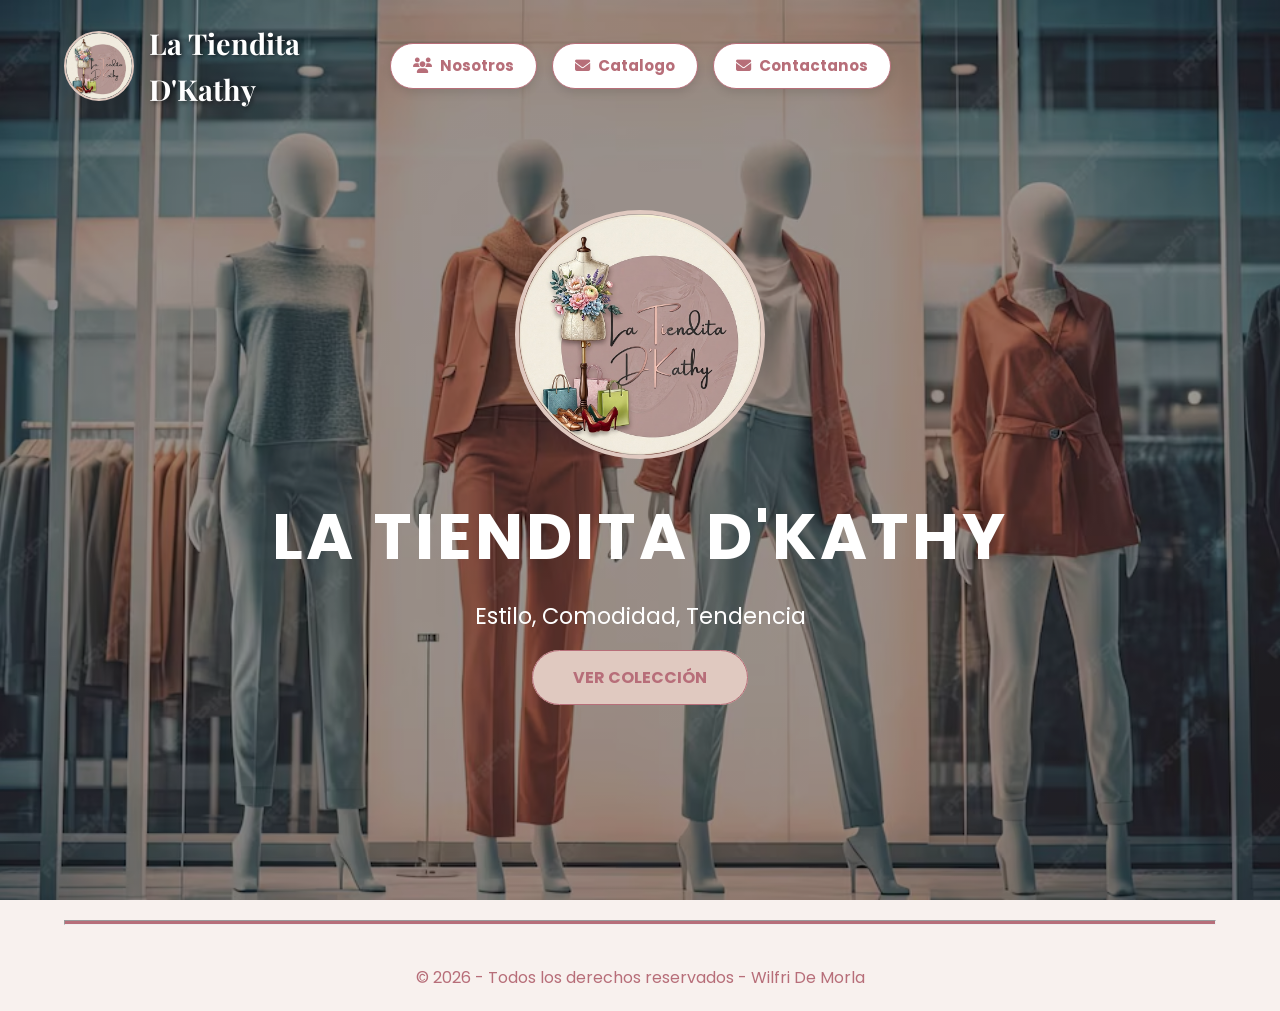
==== index.html @ 21163f25 "final" ====
<!DOCTYPE html>
<html lang="es">
<head>
    <meta charset="UTF-8">
    <meta name="viewport" content="width=device-width, initial-scale=1.0">
    <title>La Tiendita D'Kathy | Inicio</title>
    <link rel="icon" href="IMG/logok.jpg" type="image/jpeg">
    <link rel="stylesheet" href="css/style.css">
    <link rel="stylesheet" href="https://cdnjs.cloudflare.com/ajax/libs/font-awesome/6.5.1/css/all.min.css">
    <link href="https://fonts.googleapis.com/css2?family=Playfair+Display:wght@700&family=Poppins:wght@400;600;800&display=swap" rel="stylesheet">
</head>
<body>

    <header class="main-header">
        <div class="logo-container">
            <a href="index.html" class="logo-img">
                <img src="IMG/logok.jpg" alt="Logo La Tiendita D'Kathy" class="logo">
                <span class="store-name">La Tiendita D'Kathy</span>
            </a>
        </div>
      
        <nav class="type-site">
            <ul>
                <li>
                    <a href="nosotros.html">
                        <i class="fas fa-users"></i>
                        <span>Nosotros</span>
                    </a>
                </li>
                
                 <li>
                    <a href="catalogo.html">
                        <i class="fas fa-envelope"></i>
                        <span>Catalogo</span>
                    </a>
                </li>
                <li>
                    <a href="contactanos.html">
                        <i class="fas fa-envelope"></i>
                        <span>Contactanos</span>
                    </a>
                </li>
            </ul>  
        </nav>
        </div>
    </header>

    <main>
        <section class="hero-section">
            <div class="hero-content">
                <img src="IMG/logok.jpg" alt="Logo Grande" class="hero-logo">
                <h1 class="hero-title">LA TIENDITA D'KATHY</h1>
                <p class="hero-subtitle">Estilo, Comodidad, Tendencia</p>
                <a href="catalogo.html" class="btn-comprar">Ver Colección</a>
            </div>
        </section>
    </main>

    <footer>
      <hr class="footer-divider">

        <div class="footer-down">
            <div class="footer-bottom">
                <p>&copy; 2026 - Todos los derechos reservados - Wilfri De Morla</p>
            </div>
    </footer>

</body>
</html>
---- css/style.css ----
@import url('https://fonts.googleapis.com/css2?family=Playfair+Display:wght@700&family=Poppins:wght@400;600;700;800&display=swap');

* { 
    margin: 0; 
    padding: 0; 
    box-sizing: border-box; 
}

body {
    font-family: 'Poppins', sans-serif;
    color: #4A3C31;
    background-color: #F8F1EE;
    line-height: 1.6;
}

/*HEADER UNIFICADO*/
header, .main-header {
    display: grid;
    grid-template-columns: 1fr auto 1fr;
    align-items: center;
    padding: 20px 5%;
    width: 100%;
    z-index: 1000;
}


.main-header {
    position: absolute;
    top: 0;
    background: transparent;
}


body#contactanos header {
    position: sticky;
    top: 0;
    background-color: #FFFFFF;
    box-shadow: 0 2px 15px rgba(0,0,0,0.1);
}



.logo-container a {
    display: flex;
    align-items: center;
    text-decoration: none;
    gap: 15px;
}

.logo {
    width: 70px;
    height: 70px;
    border-radius: 50%;
    object-fit: cover;
    border: 2px solid #E0C9C0;
}

.store-name, .brand-name {
    font-family: 'Playfair Display', serif;
    font-size: 1.8rem;
    font-weight: 700;
}


.main-header .store-name {
    color: white; 
    text-shadow: 2px 2px 4px rgba(0,0,0,0.5); 
}

body#contactanos .brand-name {
    color: #B76E79;
 }

/*NAVEGACIÓN*/
nav ul {
    list-style: none;
    display: flex;
    gap: 15px;
}

nav ul li a {
    display: flex;
    align-items: center;
    text-decoration: none;
    background-color: white;
    color: #B76E79;;
    padding: 10px 22px;
    border-radius: 50px;
    font-weight: 700;
    font-size: 0.95rem;
    transition: 0.3s;
    box-shadow: 0 4px 8px rgba(0,0,0,0.1);
    border: 1px solid #B76E79;;
}

nav ul li a i {
    margin-right: 8px;
    color: #B76E79; 
}

.site-type{
    position: relative;
    left: 50px;
}
nav ul li a:hover {
    background-color: #B76E79;
    color:white;
    transform: translateY(-3px);
    border: 1px solid #E0C9C0;
}

nav ul li a:hover i { 
    color: #FFFFFF;
}

/*BUSCADOR*/
.header-widgets {
    display: flex;
    justify-content: flex-end;
}

.search-container {
    background: white;
    border-radius: 50px;
    padding: 10px 15px;
    display: flex;
    align-items: center;
    border: 1px solid #E0C9C0;
    width: 45px;
    height: 45px;
    overflow: hidden;
    transition: 0.4s ease;
}

.search-container:hover {
    width: 220px;
}

.search-container i { 
    color: #B76E79; 
    cursor: pointer; 
}

.search-container input {
    border: none;
    outline: none;
    margin-left: 10px;
    width: 0;
    opacity: 0;
    transition: 0.3s;
    background: white;
}

.search-container:hover input { 
    width: 100%; 
    opacity: 1; 
}

/*SECCIÓN HERO*/
.hero-section {
    height: 100vh;
    background: linear-gradient(rgba(0,0,0,0.4), rgba(0,0,0,0.4)), 
                url('../IMG/maniquies.avif') no-repeat center center/cover;
    display: flex;
    justify-content: center;
    align-items: center;
    text-align: center;
    color: white;
}

.hero-logo { 
    height: auto;
    width: 250px; 
    border-radius: 50%; 
    margin-bottom: 20px; 
    border: 4px solid #E0C9C0;
}

.hero-title { 
    font-size: 4rem; 
    letter-spacing: 3px;
     margin-bottom: 10px; 
    }

.hero-subtitle { 
    font-size: 1.4rem; 
    margin-bottom: 30px; 

}

.btn-comprar {
    padding: 15px 40px;
    background-color: #E0C9C0;
    color: #B76E79;
    text-decoration: none;
    border-radius: 50px;
    font-weight: 700;
    text-transform: uppercase;
    transition: 0.3s;
    border: 1px solid #B76E79;;
}

.btn-comprar:hover { 
    background-color: #B76E79; 
    color: #E0C9C0; 
    transform: scale(1.1); 
    border: 1px solid #E0C9C0; }

/*SECCIÓN CONTACTO*/

#CONTACTOS {
    display: flex;
    justify-content: center;
    align-items: center;
    padding: 80px 20px;
}


.container-form {
    background: rgba(255, 255, 255, 0.05); 
    border: 1px solid #B76E79; 
    padding: 50px;
    border-radius: 25px;
    width: 100%;
    max-width: 750px;
    box-shadow: 0 25px 50px rgba(0,0,0,0.6);
}
::placeholder{
    color: #B76E79;
}


.info-form {
    text-align: center;
    margin-bottom: 40px;
}

.info-form h2 {
    color: #B76E79; 
    font-size: 2rem;
    margin-bottom: 15px;
}

.info-form p {
    color: #B76E79;
    margin-bottom: 25px;
}


.contact-links {
    display: flex;
    justify-content: center;
    flex-wrap: wrap;
    gap: 20px;
}

.contact-links a {
    color: #B76E79;
    text-decoration: none;
    font-size: 0.85rem;
    display: flex;
    align-items: center;
    gap: 10px;
    padding: 10px 15px;
    background: #E0C9C0;
    border-radius: 50px;
    transition: 0.3s;
    border: 1px  solid #B76E79;
}

.contact-links a:hover {
    background: #B76E79;
    color: #E0C9C0;
    border: 1px  solid #E0C9C0;;
}


.formulario h2 {
    text-align: center;
    font-size: 1.2rem;
    margin-bottom: 20px;
    color: #B76E79;
}


input, textarea {
    width: 100%;
    padding: 15px;
    margin: 10px 0;
    border-radius: 10px;
    border: 1px solid #B76E79; 
    background: #E0C9C0;
    color:#B76E79;
    font-family: 'Orbitron', sans-serif;
    outline: none;
    transition: 0.3s;
}

input:focus, textarea:focus {
    border-color: #B76E79;
}

textarea {
    min-height: 120px;
    resize: none;
}


button {
    width: 100%;
    background: #E0C9C0;
    color:#B76E79;
    padding: 18px;
    border-radius: 50px;
    border: none;
    font-family: 'Orbitron', sans-serif;
    font-size: 1rem;
    font-weight: bold;
    cursor: pointer;
    margin-top: 15px;
    display: flex;
    justify-content: center;
    align-items: center;
    gap: 10px;
    transition: 0.3s;
    border: 1px solid #B76E79;
}

button:hover {
    background: #B76E79;
    transform: scale(1.02);
    color:#E0C9C0;
    border: 1px solid #E0C9C0;
}

/*FOOTER*/
.footer {
    background: white;
    color: #B76E79;
    height: auto;
    max-width: 100%;
}

.footer-container {
    display: flex;
    margin-left: 10%;
}

.footer-box_subscription-info {
    margin-left: 10%;
    margin-top: 4%;
}

.boxes {
    display: flex;
    margin: 25px;
    gap: 40px;
}

.footer-box {
    display: flex;
    flex-direction: column;
    align-items: center; 
    margin: 25px;
}

.box-title {
    margin-bottom: -10px;
}

.box-content ul {
    list-style-type: none; 
    padding: 0;
    margin: 0;
}

.box-content li {
    display: flex;
    flex-direction: column;
    align-items: center;
    margin-bottom: 20px;
    text-align: center;
}

.box-content h3::before {
    content: "•"; 
    margin-right: 8px;
    color:#B76E79;
}

.box-content h3 {
    display: flex;
    align-items: center;
    justify-content: center;
    margin-bottom: 5px;
}

.icons ul {
    display: flex;
    justify-content: center;
    list-style: none;
    padding: 0;
}

.icons .icon {
    position: relative;
    background: #B76E79;
    border-radius: 50%;
    margin: 10px;
    width: 50px;
    height: 50px;
    font-size: 18px;
    display: flex;
    justify-content: center;
    align-items: center;
    box-shadow: 0 10px 10px rgba(0,0,0,0.5);
    cursor: pointer;
    transition: all 0.2s cubic-bezier(0.68, -0.55, 0.265, 1.55);
    color: white; 
}

.icons .icon .name {
    position: absolute;
    top: 0;
    font-size: 14px;
    background: #ffffff;
    color: #333;
    padding: 5px 10px;
    border-radius: 5px;
    box-shadow: 0 10px 10px rgba(0, 0, 0, 0.1);
    opacity: 0;
    pointer-events: none;
    transition: all 0.3s cubic-bezier(0.68, -0.55, 0.265, 1.55);
}

.icons .icon:hover .name {
    top: 60px;
    opacity: 1;
    visibility: visible;
}

.icons .icon.facebook:hover, 
.icons .icon.facebook:hover .name { background: #1877F2; color: white; }

.icons .icon.twitter:hover, 
.icons .icon.twitter:hover .name { background: #1DA1F2; color: white; }

.icons .icon.instagram:hover, 
.icons .icon.instagram:hover .name { background: #E4405F; color: white; }

.icons .icon.github:hover, 
.icons .icon.github:hover .name { background: #333; color: white; }

.icons .icon.youtube:hover, 
.icons .icon.youtube:hover .name { background: #CD201F; color: white; }

.box-title1 {
    position: relative;
    left: 40px;
}

.box-content1 ul {
    list-style-type: none; 
}

.box-content1 ul li {
    display: flex;
    align-items: center;
    gap: 10px;
}

.sub-input {
    font-size: 15px;
    border-radius: 5px;
    padding: 10px;
    width: 280px;
    background: #E0C9C0;
    color: #B76E79;
    border: 1px solid #B76E79;;
}

.sub-button {
    font-size: 15px;
    border-radius: 5px;
    background: #B76E79;
    color: white;
    padding: 10px 20px;
    margin-left: 0;
    cursor: pointer;
    transition: transform 0.2s;
    width: auto;
    margin-top: 0; 
}

.sub-button:hover {
    transform: scale(1.1);
}

hr {
    width: 90%;
    margin: 20px auto;
    background: #B76E79;
    height: 5px;
}

.sub-input::placeholder {
    color: #B76E79;;
}

.footer-down {
    text-align: center;
    color: #B76E79;;
    width: 100%;
    padding: 20px 0;
}

.icons a {
    text-decoration: none; 
    color: inherit;       
    display: flex;
    justify-content: center;
    align-items: center;
    width: 100%;
    height: 100%;
}

/*contenido de catalogo*/

.rating {
    margin: 12px auto 0 auto;
    color: #B76E79;
    border: 1px solid white;
    width: 70px;
    background: white;
    border-radius: 20px;
    font-size: 1rem;
    font-weight: 600;
    display: block;
}

.all {
    display: grid;
    grid-template-columns: repeat(4, 1fr); 
    grid-auto-rows: 250px; 
    gap: 25px;
    padding: 40px 5%;
    max-width: 1400px;
    margin: auto;
    grid-auto-flow: dense; 
}

/*TARJETA ESTÁNDAR*/
.filme {
    background:  #E0C9C0;
    border-radius: 20px;
    overflow: hidden;
    position: relative;
    display: flex;
    flex-direction: column;
    text-align: center;
    transition: all 0.35s ease;
    box-shadow: 0 6px 20px rgba(180, 140, 120, 0.08);
    border: 1px solid #B76E79;
}

.filme:hover {
    transform: translateY(-12px);
    box-shadow: 0 15px 35px rgba(183, 110, 121, 0.18);
    border-color: #B76E79;
}

/*IMÁGENES*/
.filme img {
    width: 100%;
    height: 100%; 
    object-fit: cover;
}

/*CONTENIDO DE LA TARJETA*/
.card-content {
    padding: 20px 15px;
    position: absolute;
    bottom: 0;
    width: 100%;
    display: flex;
    flex-direction: column;
    align-items: center;
}


.genres span {
    background: #F8E9E5;
    color: #B76E79;
    padding: 6px 14px;
    border-radius: 30px;
    font-size: 0.9rem;
    font-weight: 500;
}

.rating {
    margin-top: 12px;
    font-size: 1.1rem;
    color: #B76E79;
}

.filme.grande {
    grid-column: span 2;
    grid-row: span 2;
}


.filme.ancho {
    grid-column: span 2;
}


.filme.alto {
    grid-row: span 2;
}

@media (max-width: 900px) {
    .all {
        grid-template-columns: 1fr; 
        grid-auto-rows: auto;
    }
    
    .filme.grande, .filme.ancho, .filme.alto {
        grid-column: span 1;
        grid-row: span 1;
    }

    .filme img {
        height: 350px; 
    }

 
}

/*Nosotros*/

.first-img img {
    width: 100%;
    height: 100%;
    object-fit: cover;
}

.Text_inside_img {
    position: absolute;
    top: 50%;
    left: 75%;
    transform: translate(-50%, -50%); 
    text-align: center;
    width: 90%;
    color: #333; 
    z-index: 10;
}
.img_and_text {
    position: relative;
    width: 100%;
    height: 100vh; 
    overflow: hidden;
}

.Text_inside_img h1 {
    font-size: 3.5rem;
    font-weight: 800;
    margin-bottom: -1px;
    text-shadow: 2px 2px 10px rgb(255, 253, 253); 
}

.Text_inside_img p {
    font-size: 2.5rem;
    font-weight: bold;
    text-shadow: 1px 1px 5px rgb(255, 255, 255);
}

.section-type-moda {
    display: flex;
    justify-content: center; 
    margin-top: 50px;
    flex-wrap: wrap; 
}

.moda-boxes {
    position: relative; 
    margin: 20px;
    display: inline-block; 
}

.moda-boxes img {
    width: 500px;
    height: 400px;
    border-radius: 10%;
    display: block;
    margin-left: 100px;
    margin-right: 100px;
}


.moda-boxes {
    position: relative; 
    overflow: hidden;    
    border-radius: 10%;
    cursor: pointer;
    margin: 20px;
    display: flex;
    justify-content: center;
    align-items: center;
}

.moda-boxes img {
    width: 500px;
    height: 400px;
    border-radius: 10%;
    display: block;
    transition: transform 0.4s ease;
    filter: brightness(60%);
}

.moda-boxes:hover img {
    transform: scale(1.1);
}

.modas {
    position: absolute;
    top: 50%;
    left: 50%;
    transform: translate(-50%, -50%);
    width: 70%;
    text-align: center;
    color: white;
    z-index: 2;
    pointer-events: none;
}

.modas h3 {
    font-family: 'Playfair Display', serif;
    font-size: 2rem;
    margin-bottom: 10px;
    text-transform: uppercase;
}

.modas p {
    font-family: 'Poppins', sans-serif;
    font-size: 1.1rem;
    line-height: 1.5;
}

/*Contenedor general*/
.todo {
    padding: 80px 20px;
    background-color: #f4f4f4; 
    text-align: center;
}

/*Título con estilo*/
.descrip h2 {
    font-family: 'Playfair Display', serif;
    font-size: 2.2rem;
    color: #1a1a1a;
    margin-bottom: 50px;
    text-transform: uppercase;
    letter-spacing: 3px;
    position: relative;
    display: inline-block;
}

.descrip h2::after {
    content: '';
    width: 60px;
    height: 2px;
    background: #333;
    position: absolute;
    bottom: -10px;
    left: 50%;
    transform: translateX(-50%);
}

/*Contenedor de logos*/
.marcaR {
    display: flex;
    flex-wrap: wrap;
    justify-content: center;
    align-items: center;
    gap: 25px; 
    max-width: 1100px;
    margin: 0 auto;
}

/*El cuadrito del logo*/
.marcas {
    width: 160px;
    height: 120px;
    display: flex;
    justify-content: center;
    align-items: center;
    background: radial-gradient(circle, #ffffff 50%, #fafafa 100%);
    border: 1px solid #ddd;
    border-radius: 12px;
    padding: 15px;
    box-shadow: inset 0 0 10px rgba(0,0,0,0.02);
    transition: all 0.4s cubic-bezier(0.175, 0.885, 0.32, 1.275);
    overflow: hidden;
}

.marcas img {
    max-width: 100%;
    max-height: 100%;
    object-fit: contain;
    filter: grayscale(100%) contrast(1.2) brightness(1.1);
    opacity: 0.7;
    transition: all 0.4s ease;
}

.marcas:hover {
    transform: translateY(-5px) scale(1.05);
    border-color: #1a1a1a;
    background: #fff;
    box-shadow: 0 12px 20px rgba(0,0,0,0.1);
}

.marcas:hover img {
    filter: grayscale(0%) contrast(1) brightness(1);
    opacity: 1;
}

/*Responsivo*/
@media (max-width: 600px) {
    .marcas {
        width: 140px;
        height: 100px;
    }
}

.body12{
    background-color: #f4f4f4 !important;
}

.visitanos {
    padding: 20px;
    font-family: Arial, sans-serif;
}

.visitanos h2 {
    font-size: 2.2rem;
    margin-bottom: 20px;
    letter-spacing: 1px;
}

.contenedor-flex {
    display: flex;
    gap: 30px;
    align-items: stretch;
    
}

.tarjeta-info {
    background: white;
    padding: 30px;
    border-radius: 20px;
    box-shadow: 0 4px 15px rgba(0,0,0,0.1);
    flex: 1;
}

.tarjeta-info h3 {
    margin: 10px 0;
    font-size: 1.5rem;
}

.tarjeta-info p {
    color: #333;
    margin: 8px 0;
    font-size: 0.9rem;
}
.mapa {
    flex: 1;
    border-radius: 20px;
    overflow: hidden;
    box-shadow: 0 4px 15px rgba(0,0,0,0.1);
}

.mapa iframe {
    width: 100%;
    height: 100%;
    border: 0;
    filter: grayscale(1) invert(0.9) contrast(1.2);
}

@media (max-width: 768px) {
    .contenedor-flex {
        flex-direction: column;
    }
    .mapa {
        height: 300px;
    }
}
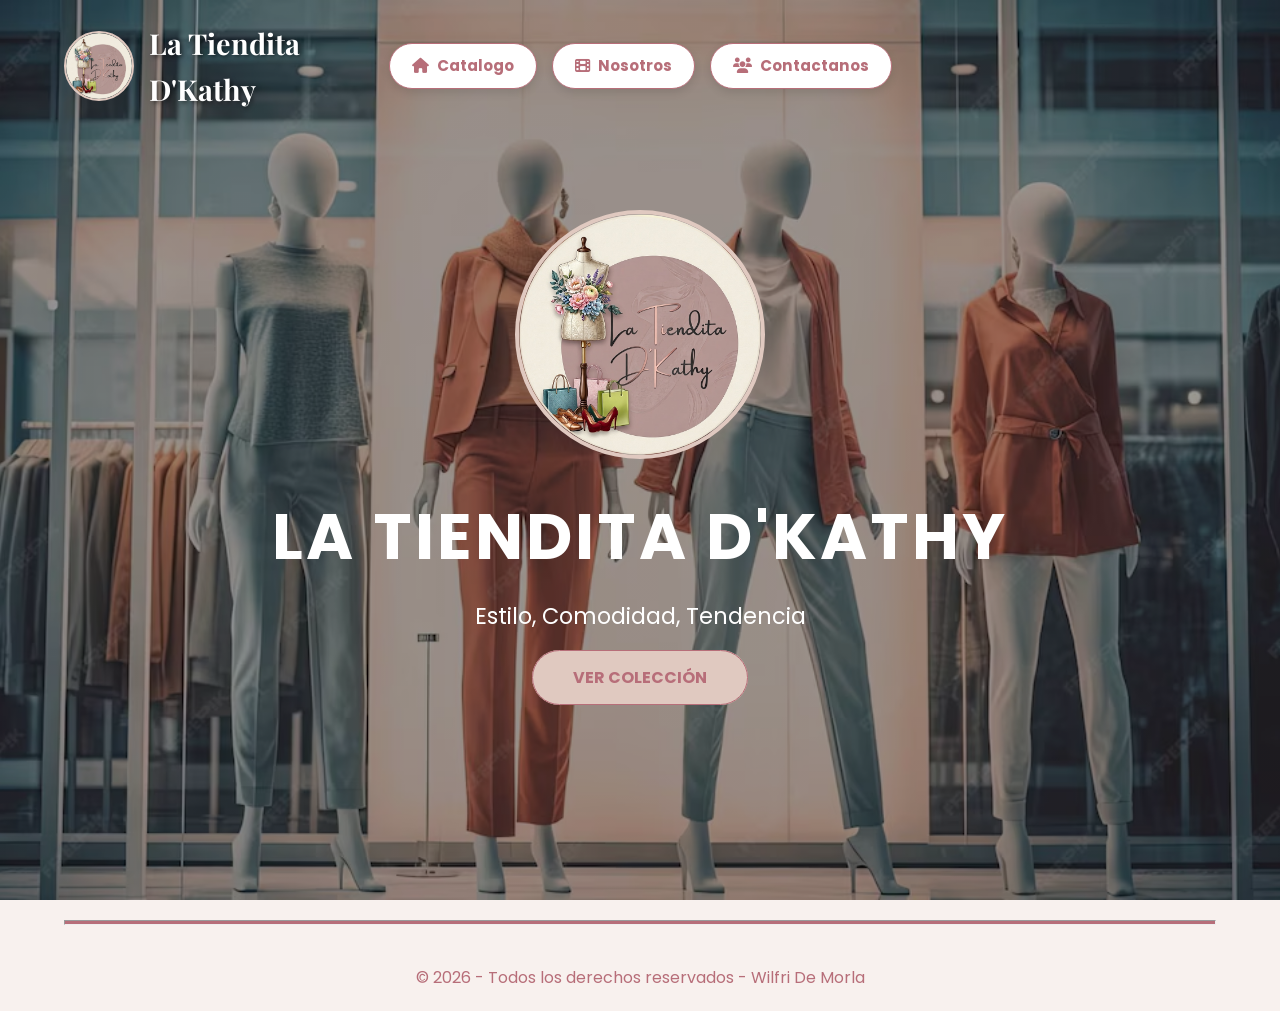
==== commit 4d25a049: "trabajo final correcion de vistas" ====
--- a/index.html
+++ b/index.html
@@ -19,30 +19,28 @@
             </a>
         </div>
       
-        <nav class="type-site">
+        <nav>
             <ul>
                 <li>
-                    <a href="nosotros.html">
-                        <i class="fas fa-users"></i>
-                        <span>Nosotros</span>
+                    <a href="catalogo.html">
+                        <i class="fas fa-home"></i>
+                        <span>Catalogo</span>
                     </a>
                 </li>
-                
                  <li>
-                    <a href="catalogo.html">
-                        <i class="fas fa-envelope"></i>
-                        <span>Catalogo</span>
+                    <a href="nosotros.html">
+                        <i class="fas fa-film"></i>
+                        <span>Nosotros</span>
                     </a>
                 </li>
                 <li>
                     <a href="contactanos.html">
-                        <i class="fas fa-envelope"></i>
+                        <i class="fas fa-users"></i>
                         <span>Contactanos</span>
                     </a>
                 </li>
             </ul>  
         </nav>
-        </div>
     </header>
 
     <main>
--- a/css/style.css
+++ b/css/style.css
@@ -1,10 +1,522 @@
-
+/*index.html*/
+.hero-section {
+    height: 100vh;
+    background: linear-gradient(rgba(0,0,0,0.4), rgba(0,0,0,0.4)), 
+url('../IMG/maniquies.avif') no-repeat center center/cover;
+    display: flex;
+    justify-content: center;
+    align-items: center;
+    text-align: center;
+    color: white;
+}
+
+.hero-logo { 
+    height: auto;
+    width: 250px; 
+    border-radius: 50%; 
+    margin-bottom: 20px; 
+    border: 4px solid #E0C9C0;
+}
+
+.hero-title { 
+    font-size: 4rem; 
+    letter-spacing: 3px;
+     margin-bottom: 10px; 
+    }
+
+.hero-subtitle { 
+    font-size: 1.4rem; 
+    margin-bottom: 30px; 
+
+}
+
+.btn-comprar {
+    padding: 15px 40px;
+    background-color: #E0C9C0;
+    color: #B76E79;
+    text-decoration: none;
+    border-radius: 50px;
+    font-weight: 700;
+    text-transform: uppercase;
+    transition: 0.3s;
+    border: 1px solid #B76E79;;
+}
+
+.btn-comprar:hover { 
+    background-color: #B76E79; 
+    color: #E0C9C0; 
+    transform: scale(1.1); 
+    border: 1px solid #E0C9C0; }
+
+/* catalogo.html*/
+.rating {
+    margin: 12px auto 0 auto;
+    color: #B76E79;
+    border: 1px solid white;
+    width: 70px;
+    background: white;
+    border-radius: 20px;
+    font-size: 1rem;
+    font-weight: 600;
+    display: block;
+}
+
+.all {
+    display: grid;
+    grid-template-columns: repeat(4, 1fr); 
+    grid-auto-rows: 250px; 
+    gap: 25px;
+    padding: 40px 5%;
+    max-width: 1400px;
+    margin: auto;
+    grid-auto-flow: dense; 
+}
+
+.filme {
+    background:  #E0C9C0;
+    border-radius: 20px;
+    overflow: hidden;
+    position: relative;
+    display: flex;
+    flex-direction: column;
+    text-align: center;
+    transition: all 0.35s ease;
+    box-shadow: 0 6px 20px rgba(180, 140, 120, 0.08);
+    border: 1px solid #B76E79;
+}
+
+.filme:hover {
+    transform: translateY(-12px);
+    box-shadow: 0 15px 35px rgba(183, 110, 121, 0.18);
+    border-color: #B76E79;
+}
+
+.filme img {
+    width: 100%;
+    height: 100%; 
+    object-fit: cover;
+}
+
+.card-content {
+    padding: 20px 15px;
+    position: absolute;
+    bottom: 0;
+    width: 100%;
+    display: flex;
+    flex-direction: column;
+    align-items: center;
+}
+
+.genres span {
+    background: #F8E9E5;
+    color: #B76E79;
+    padding: 6px 14px;
+    border-radius: 30px;
+    font-size: 0.9rem;
+    font-weight: 500;
+}
+
+.rating {
+    margin-top: 12px;
+    font-size: 1.1rem;
+    color: #B76E79;
+}
+
+.filme.grande {
+    grid-column: span 2;
+    grid-row: span 2;
+}
+
+.filme.ancho {
+    grid-column: span 2;
+}
+
+.filme.alto {
+    grid-row: span 2;
+}
+
+@media (max-width: 900px) {
+    .all {
+        grid-template-columns: 1fr; 
+        grid-auto-rows: auto;
+    }
+    
+    .filme.grande, .filme.ancho, .filme.alto {
+        grid-column: span 1;
+        grid-row: span 1;
+    }
+
+    .filme img {
+        height: 350px; 
+    }
+
+ 
+}
+
+/*contactanos.html */
+#CONTACTOS {
+    display: flex;
+    justify-content: center;
+    align-items: center;
+    padding: 80px 20px;
+}
+
+.container-form {
+    background: rgba(255, 255, 255, 0.05); 
+    border: 1px solid #B76E79; 
+    padding: 50px;
+    border-radius: 25px;
+    width: 100%;
+    max-width: 750px;
+    box-shadow: 0 25px 50px rgba(0,0,0,0.6);
+}
+::placeholder{
+    color: #B76E79;
+}
+
+.info-form {
+    text-align: center;
+    margin-bottom: 40px;
+}
+
+.info-form h2 {
+    color: #B76E79; 
+    font-size: 2rem;
+    margin-bottom: 15px;
+}
+
+.info-form p {
+    color: #B76E79;
+    margin-bottom: 25px;
+}
+
+.contact-links {
+    display: flex;
+    justify-content: center;
+    flex-wrap: wrap;
+    gap: 20px;
+}
+
+.contact-links a {
+    color: #B76E79;
+    text-decoration: none;
+    font-size: 0.85rem;
+    display: flex;
+    align-items: center;
+    gap: 10px;
+    padding: 10px 15px;
+    background: #E0C9C0;
+    border-radius: 50px;
+    transition: 0.3s;
+    border: 1px  solid #B76E79;
+}
+
+.contact-links a:hover {
+    background: #B76E79;
+    color: #E0C9C0;
+    border: 1px  solid #E0C9C0;;
+}
+
+.formulario h2 {
+    text-align: center;
+    font-size: 1.2rem;
+    margin-bottom: 20px;
+    color: #B76E79;
+}
+
+input, textarea {
+    width: 100%;
+    padding: 15px;
+    margin: 10px 0;
+    border-radius: 10px;
+    border: 1px solid #B76E79; 
+    background: #E0C9C0;
+    color:#B76E79;
+    font-family: 'Orbitron', sans-serif;
+    outline: none;
+    transition: 0.3s;
+}
+
+input:focus, textarea:focus {
+    border-color: #B76E79;
+}
+
+textarea {
+    min-height: 120px;
+    resize: none;
+}
+
+button {
+    width: 100%;
+    background: #E0C9C0;
+    color:#B76E79;
+    padding: 18px;
+    border-radius: 50px;
+    border: none;
+    font-family: 'Orbitron', sans-serif;
+    font-size: 1rem;
+    font-weight: bold;
+    cursor: pointer;
+    margin-top: 15px;
+    display: flex;
+    justify-content: center;
+    align-items: center;
+    gap: 10px;
+    transition: 0.3s;
+    border: 1px solid #B76E79;
+}
+
+button:hover {
+    background: #B76E79;
+    transform: scale(1.02);
+    color:#E0C9C0;
+    border: 1px solid #E0C9C0;
+}
+
+/*nosotros*/
+.first-img img {
+    width: 100%;
+    height: 100%;
+    object-fit: cover;
+}
+
+.Text_inside_img {
+    position: absolute;
+    top: 50%;
+    left: 50%;
+    transform: translate(-50%, -50%); 
+    text-align: center;
+    width: 90%;
+    color: #333; 
+    z-index: 10;
+}
+.img_and_text {
+    position: relative;
+    width: 100%;
+    height: 100vh; 
+    overflow: hidden;
+}
+
+.Text_inside_img h1 {
+    font-size: 3.5rem;
+    font-weight: 800;
+    margin-bottom: -1px;
+    text-shadow: 2px 2px 10px rgb(255, 253, 253); 
+}
+
+.Text_inside_img p {
+    font-size: 2.5rem;
+    font-weight: bold;
+    text-shadow: 1px 1px 5px rgb(255, 255, 255);
+}
+
+.section-type-moda {
+    display: flex;
+    justify-content: center; 
+    margin-top: 50px;
+    flex-wrap: wrap; 
+}
+
+.moda-boxes {
+    position: relative; 
+    overflow: hidden;    
+    border-radius: 10%;
+    cursor: pointer;
+    margin: 20px;
+    display: flex;
+    justify-content: center;
+    align-items: center;
+    max-width: 100%;
+}
+
+.moda-boxes img {
+    width: 100%;
+    max-width: 500px;
+    height: 400px;
+    object-fit: cover;
+    border-radius: 10%;
+    display: block;
+    margin: 0 auto;
+    transition: transform 0.4s ease;
+    filter: brightness(60%);
+}
+
+.moda-boxes:hover img {
+    transform: scale(1.1);
+}
+
+.modas {
+    position: absolute;
+    top: 50%;
+    left: 50%;
+    transform: translate(-50%, -50%);
+    width: 70%;
+    text-align: center;
+    color: white;
+    z-index: 2;
+    pointer-events: none;
+}
+
+.modas h3 {
+    font-family: 'Playfair Display', serif;
+    font-size: 2rem;
+    margin-bottom: 10px;
+    text-transform: uppercase;
+}
+
+.modas p {
+    font-family: 'Poppins', sans-serif;
+    font-size: 1.1rem;
+    line-height: 1.5;
+}
+
+.todo {
+    padding: 80px 20px;
+    background-color: #f4f4f4; 
+    text-align: center;
+}
+
+.descrip h2 {
+    font-family: 'Playfair Display', serif;
+    font-size: 2.2rem;
+    color: #1a1a1a;
+    margin-bottom: 50px;
+    text-transform: uppercase;
+    letter-spacing: 3px;
+    position: relative;
+    display: inline-block;
+}
+
+.descrip h2::after {
+    content: '';
+    width: 60px;
+    height: 2px;
+    background: #333;
+    position: absolute;
+    bottom: -10px;
+    left: 50%;
+    transform: translateX(-50%);
+}
+
+.marcaR {
+    display: flex;
+    flex-wrap: wrap;
+    justify-content: center;
+    align-items: center;
+    gap: 25px; 
+    max-width: 1100px;
+    margin: 0 auto;
+}
+
+.marcas {
+    width: 160px;
+    height: 120px;
+    display: flex;
+    justify-content: center;
+    align-items: center;
+    background: radial-gradient(circle, #ffffff 50%, #fafafa 100%);
+    border: 1px solid #ddd;
+    border-radius: 12px;
+    padding: 15px;
+    box-shadow: inset 0 0 10px rgba(0,0,0,0.02);
+    transition: all 0.4s cubic-bezier(0.175, 0.885, 0.32, 1.275);
+    overflow: hidden;
+}
+
+.marcas img {
+    max-width: 100%;
+    max-height: 100%;
+    object-fit: contain;
+    filter: grayscale(100%) contrast(1.2) brightness(1.1);
+    opacity: 0.7;
+    transition: all 0.4s ease;
+}
+
+.marcas:hover {
+    transform: translateY(-5px) scale(1.05);
+    border-color: #1a1a1a;
+    background: #fff;
+    box-shadow: 0 12px 20px rgba(0,0,0,0.1);
+}
+
+.marcas:hover img {
+    filter: grayscale(0%) contrast(1) brightness(1);
+    opacity: 1;
+}
+
+@media (max-width: 600px) {
+    .marcas {
+        width: 140px;
+        height: 100px;
+    }
+}
+
+.body12{
+    background-color: #f4f4f4 !important;
+}
+
+.visitanos {
+    padding: 20px;
+    font-family: Arial, sans-serif;
+}
+
+.visitanos h2 {
+    font-size: 2.2rem;
+    margin-bottom: 20px;
+    letter-spacing: 1px;
+}
+
+.contenedor-flex {
+    display: flex;
+    gap: 30px;
+    align-items: stretch;
+    
+}
+
+.tarjeta-info {
+    background: white;
+    padding: 30px;
+    border-radius: 20px;
+    box-shadow: 0 4px 15px rgba(0,0,0,0.1);
+    flex: 1;
+}
+
+.tarjeta-info h3 {
+    margin: 10px 0;
+    font-size: 1.5rem;
+}
+
+.tarjeta-info p {
+    color: #333;
+    margin: 8px 0;
+    font-size: 0.9rem;
+}
+.mapa {
+    flex: 1;
+    border-radius: 20px;
+    overflow: hidden;
+    box-shadow: 0 4px 15px rgba(0,0,0,0.1);
+}
+
+.mapa iframe {
+    width: 100%;
+    height: 100%;
+    border: 0;
+    filter: grayscale(1) invert(0.9) contrast(1.2);
+}
+
+/*general. index*/
 @import url('https://fonts.googleapis.com/css2?family=Playfair+Display:wght@700&family=Poppins:wght@400;600;700;800&display=swap');
 
 * { 
     margin: 0; 
     padding: 0; 
     box-sizing: border-box; 
+}
+
+html, body {
+    overflow-x: hidden;
+    width: 100%;
 }
 
 body {
@@ -14,7 +526,6 @@
     line-height: 1.6;
 }
 
-/*HEADER UNIFICADO*/
 header, .main-header {
     display: grid;
     grid-template-columns: 1fr auto 1fr;
@@ -23,14 +534,12 @@
     width: 100%;
     z-index: 1000;
 }
-
 
 .main-header {
     position: absolute;
     top: 0;
     background: transparent;
 }
-
 
 body#contactanos header {
     position: sticky;
@@ -38,8 +547,6 @@
     background-color: #FFFFFF;
     box-shadow: 0 2px 15px rgba(0,0,0,0.1);
 }
-
-
 
 .logo-container a {
     display: flex;
@@ -62,7 +569,6 @@
     font-weight: 700;
 }
 
-
 .main-header .store-name {
     color: white; 
     text-shadow: 2px 2px 4px rgba(0,0,0,0.5); 
@@ -72,7 +578,6 @@
     color: #B76E79;
  }
 
-/*NAVEGACIÓN*/
 nav ul {
     list-style: none;
     display: flex;
@@ -99,10 +604,10 @@
     color: #B76E79; 
 }
 
-.site-type{
+.site-type {
     position: relative;
-    left: 50px;
-}
+}
+
 nav ul li a:hover {
     background-color: #B76E79;
     color:white;
@@ -114,7 +619,6 @@
     color: #FFFFFF;
 }
 
-/*BUSCADOR*/
 .header-widgets {
     display: flex;
     justify-content: flex-end;
@@ -157,184 +661,6 @@
     opacity: 1; 
 }
 
-/*SECCIÓN HERO*/
-.hero-section {
-    height: 100vh;
-    background: linear-gradient(rgba(0,0,0,0.4), rgba(0,0,0,0.4)), 
-                url('../IMG/maniquies.avif') no-repeat center center/cover;
-    display: flex;
-    justify-content: center;
-    align-items: center;
-    text-align: center;
-    color: white;
-}
-
-.hero-logo { 
-    height: auto;
-    width: 250px; 
-    border-radius: 50%; 
-    margin-bottom: 20px; 
-    border: 4px solid #E0C9C0;
-}
-
-.hero-title { 
-    font-size: 4rem; 
-    letter-spacing: 3px;
-     margin-bottom: 10px; 
-    }
-
-.hero-subtitle { 
-    font-size: 1.4rem; 
-    margin-bottom: 30px; 
-
-}
-
-.btn-comprar {
-    padding: 15px 40px;
-    background-color: #E0C9C0;
-    color: #B76E79;
-    text-decoration: none;
-    border-radius: 50px;
-    font-weight: 700;
-    text-transform: uppercase;
-    transition: 0.3s;
-    border: 1px solid #B76E79;;
-}
-
-.btn-comprar:hover { 
-    background-color: #B76E79; 
-    color: #E0C9C0; 
-    transform: scale(1.1); 
-    border: 1px solid #E0C9C0; }
-
-/*SECCIÓN CONTACTO*/
-
-#CONTACTOS {
-    display: flex;
-    justify-content: center;
-    align-items: center;
-    padding: 80px 20px;
-}
-
-
-.container-form {
-    background: rgba(255, 255, 255, 0.05); 
-    border: 1px solid #B76E79; 
-    padding: 50px;
-    border-radius: 25px;
-    width: 100%;
-    max-width: 750px;
-    box-shadow: 0 25px 50px rgba(0,0,0,0.6);
-}
-::placeholder{
-    color: #B76E79;
-}
-
-
-.info-form {
-    text-align: center;
-    margin-bottom: 40px;
-}
-
-.info-form h2 {
-    color: #B76E79; 
-    font-size: 2rem;
-    margin-bottom: 15px;
-}
-
-.info-form p {
-    color: #B76E79;
-    margin-bottom: 25px;
-}
-
-
-.contact-links {
-    display: flex;
-    justify-content: center;
-    flex-wrap: wrap;
-    gap: 20px;
-}
-
-.contact-links a {
-    color: #B76E79;
-    text-decoration: none;
-    font-size: 0.85rem;
-    display: flex;
-    align-items: center;
-    gap: 10px;
-    padding: 10px 15px;
-    background: #E0C9C0;
-    border-radius: 50px;
-    transition: 0.3s;
-    border: 1px  solid #B76E79;
-}
-
-.contact-links a:hover {
-    background: #B76E79;
-    color: #E0C9C0;
-    border: 1px  solid #E0C9C0;;
-}
-
-
-.formulario h2 {
-    text-align: center;
-    font-size: 1.2rem;
-    margin-bottom: 20px;
-    color: #B76E79;
-}
-
-
-input, textarea {
-    width: 100%;
-    padding: 15px;
-    margin: 10px 0;
-    border-radius: 10px;
-    border: 1px solid #B76E79; 
-    background: #E0C9C0;
-    color:#B76E79;
-    font-family: 'Orbitron', sans-serif;
-    outline: none;
-    transition: 0.3s;
-}
-
-input:focus, textarea:focus {
-    border-color: #B76E79;
-}
-
-textarea {
-    min-height: 120px;
-    resize: none;
-}
-
-
-button {
-    width: 100%;
-    background: #E0C9C0;
-    color:#B76E79;
-    padding: 18px;
-    border-radius: 50px;
-    border: none;
-    font-family: 'Orbitron', sans-serif;
-    font-size: 1rem;
-    font-weight: bold;
-    cursor: pointer;
-    margin-top: 15px;
-    display: flex;
-    justify-content: center;
-    align-items: center;
-    gap: 10px;
-    transition: 0.3s;
-    border: 1px solid #B76E79;
-}
-
-button:hover {
-    background: #B76E79;
-    transform: scale(1.02);
-    color:#E0C9C0;
-    border: 1px solid #E0C9C0;
-}
-
-/*FOOTER*/
 .footer {
     background: white;
     color: #B76E79;
@@ -344,12 +670,15 @@
 
 .footer-container {
     display: flex;
-    margin-left: 10%;
+    justify-content: space-around; 
+    flex-wrap: wrap;
+    align-items: flex-start; 
+    padding: 20px 5%;
 }
 
 .footer-box_subscription-info {
-    margin-left: 10%;
-    margin-top: 4%;
+    margin: 25px; 
+    text-align: center;
 }
 
 .boxes {
@@ -457,17 +786,22 @@
 
 .box-title1 {
     position: relative;
-    left: 40px;
+    text-align: center;
+    margin-bottom: 20px;
 }
 
 .box-content1 ul {
     list-style-type: none; 
+    padding: 0;
+    margin: 0;
 }
 
 .box-content1 ul li {
     display: flex;
-    align-items: center;
+    align-items: stretch; 
+    justify-content: center;
     gap: 10px;
+    flex-wrap: wrap; 
 }
 
 .sub-input {
@@ -475,9 +809,13 @@
     border-radius: 5px;
     padding: 10px;
     width: 280px;
+    max-width: 100%; 
     background: #E0C9C0;
     color: #B76E79;
-    border: 1px solid #B76E79;;
+    border: 1px solid #B76E79;
+    margin: 0; 
+    box-sizing: border-box;
+    height: 45px; 
 }
 
 .sub-button {
@@ -485,12 +823,15 @@
     border-radius: 5px;
     background: #B76E79;
     color: white;
-    padding: 10px 20px;
-    margin-left: 0;
+    padding: 0 20px;
     cursor: pointer;
     transition: transform 0.2s;
     width: auto;
-    margin-top: 0; 
+    margin: 0;
+    height: 45px; 
+    display: flex;
+    align-items: center;
+    justify-content: center;
 }
 
 .sub-button:hover {
@@ -525,366 +866,76 @@
     height: 100%;
 }
 
-/*contenido de catalogo*/
-
-.rating {
-    margin: 12px auto 0 auto;
-    color: #B76E79;
-    border: 1px solid white;
-    width: 70px;
-    background: white;
-    border-radius: 20px;
-    font-size: 1rem;
-    font-weight: 600;
-    display: block;
-}
-
-.all {
-    display: grid;
-    grid-template-columns: repeat(4, 1fr); 
-    grid-auto-rows: 250px; 
-    gap: 25px;
-    padding: 40px 5%;
-    max-width: 1400px;
-    margin: auto;
-    grid-auto-flow: dense; 
-}
-
-/*TARJETA ESTÁNDAR*/
-.filme {
-    background:  #E0C9C0;
-    border-radius: 20px;
-    overflow: hidden;
-    position: relative;
-    display: flex;
-    flex-direction: column;
-    text-align: center;
-    transition: all 0.35s ease;
-    box-shadow: 0 6px 20px rgba(180, 140, 120, 0.08);
-    border: 1px solid #B76E79;
-}
-
-.filme:hover {
-    transform: translateY(-12px);
-    box-shadow: 0 15px 35px rgba(183, 110, 121, 0.18);
-    border-color: #B76E79;
-}
-
-/*IMÁGENES*/
-.filme img {
-    width: 100%;
-    height: 100%; 
-    object-fit: cover;
-}
-
-/*CONTENIDO DE LA TARJETA*/
-.card-content {
-    padding: 20px 15px;
-    position: absolute;
-    bottom: 0;
-    width: 100%;
-    display: flex;
-    flex-direction: column;
-    align-items: center;
-}
-
-
-.genres span {
-    background: #F8E9E5;
-    color: #B76E79;
-    padding: 6px 14px;
-    border-radius: 30px;
-    font-size: 0.9rem;
-    font-weight: 500;
-}
-
-.rating {
-    margin-top: 12px;
-    font-size: 1.1rem;
-    color: #B76E79;
-}
-
-.filme.grande {
-    grid-column: span 2;
-    grid-row: span 2;
-}
-
-
-.filme.ancho {
-    grid-column: span 2;
-}
-
-
-.filme.alto {
-    grid-row: span 2;
-}
-
-@media (max-width: 900px) {
-    .all {
-        grid-template-columns: 1fr; 
-        grid-auto-rows: auto;
+@media (max-width: 768px) {
+    .footer-container {
+        flex-direction: column; 
+        align-items: center;
+        gap: 30px;
+        padding: 0;
+    }
+
+    .boxes {
+        flex-direction: row; 
+        flex-wrap: wrap;
+        justify-content: center;
+    }
+
+    .footer-box_subscription-info {
+        order: -1; 
+        width: 100%;
+        text-align: center;
+        margin: 0; 
+        padding: 0 15px; 
+        box-sizing: border-box;
+    }
+}
+
+@media (max-width: 480px) {
+    .boxes {
+        flex-direction: column; 
+        align-items: center;
+        margin: 0; 
+        gap: 20px;
+        width: 100%;
+        padding: 0;
+    }
+
+    .sub-input, .sub-button {
+        width: 100%; 
+        max-width: 100%;
+        margin-bottom: 10px; 
+    }
+
+    .box-title1 h1 {
+        text-align: center;
+    }
+
+    .box-content1 ul li h3 {
+        font-size: 0.95rem; 
+        text-align: center;
+        padding: 0 10px;
+    }
+
+    .footer-box {
+        width: 100%;
+        margin: 0 0 20px 0; 
+        display: flex; 
+        flex-direction: column;
+        align-items: center; 
+        justify-content: center;
+        text-align: center;
+        padding: 0; 
+    }
+    .footer-container{
+        width: 100%;
+        padding: 0 10px; 
+        box-sizing: border-box;
     }
     
-    .filme.grande, .filme.ancho, .filme.alto {
-        grid-column: span 1;
-        grid-row: span 1;
-    }
-
-    .filme img {
-        height: 350px; 
-    }
-
- 
-}
-
-/*Nosotros*/
-
-.first-img img {
-    width: 100%;
-    height: 100%;
-    object-fit: cover;
-}
-
-.Text_inside_img {
-    position: absolute;
-    top: 50%;
-    left: 75%;
-    transform: translate(-50%, -50%); 
-    text-align: center;
-    width: 90%;
-    color: #333; 
-    z-index: 10;
-}
-.img_and_text {
-    position: relative;
-    width: 100%;
-    height: 100vh; 
-    overflow: hidden;
-}
-
-.Text_inside_img h1 {
-    font-size: 3.5rem;
-    font-weight: 800;
-    margin-bottom: -1px;
-    text-shadow: 2px 2px 10px rgb(255, 253, 253); 
-}
-
-.Text_inside_img p {
-    font-size: 2.5rem;
-    font-weight: bold;
-    text-shadow: 1px 1px 5px rgb(255, 255, 255);
-}
-
-.section-type-moda {
-    display: flex;
-    justify-content: center; 
-    margin-top: 50px;
-    flex-wrap: wrap; 
-}
-
-.moda-boxes {
-    position: relative; 
-    margin: 20px;
-    display: inline-block; 
-}
-
-.moda-boxes img {
-    width: 500px;
-    height: 400px;
-    border-radius: 10%;
-    display: block;
-    margin-left: 100px;
-    margin-right: 100px;
-}
-
-
-.moda-boxes {
-    position: relative; 
-    overflow: hidden;    
-    border-radius: 10%;
-    cursor: pointer;
-    margin: 20px;
-    display: flex;
-    justify-content: center;
-    align-items: center;
-}
-
-.moda-boxes img {
-    width: 500px;
-    height: 400px;
-    border-radius: 10%;
-    display: block;
-    transition: transform 0.4s ease;
-    filter: brightness(60%);
-}
-
-.moda-boxes:hover img {
-    transform: scale(1.1);
-}
-
-.modas {
-    position: absolute;
-    top: 50%;
-    left: 50%;
-    transform: translate(-50%, -50%);
-    width: 70%;
-    text-align: center;
-    color: white;
-    z-index: 2;
-    pointer-events: none;
-}
-
-.modas h3 {
-    font-family: 'Playfair Display', serif;
-    font-size: 2rem;
-    margin-bottom: 10px;
-    text-transform: uppercase;
-}
-
-.modas p {
-    font-family: 'Poppins', sans-serif;
-    font-size: 1.1rem;
-    line-height: 1.5;
-}
-
-/*Contenedor general*/
-.todo {
-    padding: 80px 20px;
-    background-color: #f4f4f4; 
-    text-align: center;
-}
-
-/*Título con estilo*/
-.descrip h2 {
-    font-family: 'Playfair Display', serif;
-    font-size: 2.2rem;
-    color: #1a1a1a;
-    margin-bottom: 50px;
-    text-transform: uppercase;
-    letter-spacing: 3px;
-    position: relative;
-    display: inline-block;
-}
-
-.descrip h2::after {
-    content: '';
-    width: 60px;
-    height: 2px;
-    background: #333;
-    position: absolute;
-    bottom: -10px;
-    left: 50%;
-    transform: translateX(-50%);
-}
-
-/*Contenedor de logos*/
-.marcaR {
-    display: flex;
-    flex-wrap: wrap;
-    justify-content: center;
-    align-items: center;
-    gap: 25px; 
-    max-width: 1100px;
-    margin: 0 auto;
-}
-
-/*El cuadrito del logo*/
-.marcas {
-    width: 160px;
-    height: 120px;
-    display: flex;
-    justify-content: center;
-    align-items: center;
-    background: radial-gradient(circle, #ffffff 50%, #fafafa 100%);
-    border: 1px solid #ddd;
-    border-radius: 12px;
-    padding: 15px;
-    box-shadow: inset 0 0 10px rgba(0,0,0,0.02);
-    transition: all 0.4s cubic-bezier(0.175, 0.885, 0.32, 1.275);
-    overflow: hidden;
-}
-
-.marcas img {
-    max-width: 100%;
-    max-height: 100%;
-    object-fit: contain;
-    filter: grayscale(100%) contrast(1.2) brightness(1.1);
-    opacity: 0.7;
-    transition: all 0.4s ease;
-}
-
-.marcas:hover {
-    transform: translateY(-5px) scale(1.05);
-    border-color: #1a1a1a;
-    background: #fff;
-    box-shadow: 0 12px 20px rgba(0,0,0,0.1);
-}
-
-.marcas:hover img {
-    filter: grayscale(0%) contrast(1) brightness(1);
-    opacity: 1;
-}
-
-/*Responsivo*/
-@media (max-width: 600px) {
-    .marcas {
-        width: 140px;
-        height: 100px;
-    }
-}
-
-.body12{
-    background-color: #f4f4f4 !important;
-}
-
-.visitanos {
-    padding: 20px;
-    font-family: Arial, sans-serif;
-}
-
-.visitanos h2 {
-    font-size: 2.2rem;
-    margin-bottom: 20px;
-    letter-spacing: 1px;
-}
-
-.contenedor-flex {
-    display: flex;
-    gap: 30px;
-    align-items: stretch;
-    
-}
-
-.tarjeta-info {
-    background: white;
-    padding: 30px;
-    border-radius: 20px;
-    box-shadow: 0 4px 15px rgba(0,0,0,0.1);
-    flex: 1;
-}
-
-.tarjeta-info h3 {
-    margin: 10px 0;
-    font-size: 1.5rem;
-}
-
-.tarjeta-info p {
-    color: #333;
-    margin: 8px 0;
-    font-size: 0.9rem;
-}
-.mapa {
-    flex: 1;
-    border-radius: 20px;
-    overflow: hidden;
-    box-shadow: 0 4px 15px rgba(0,0,0,0.1);
-}
-
-.mapa iframe {
-    width: 100%;
-    height: 100%;
-    border: 0;
-    filter: grayscale(1) invert(0.9) contrast(1.2);
+    .barradenav{
+        display: flex;
+        flex-direction: column;
+    }
 }
 
 @media (max-width: 768px) {
@@ -894,4 +945,101 @@
     .mapa {
         height: 300px;
     }
-}
+    header, .main-header {
+        display: flex;
+        flex-direction: column;
+        gap: 15px;
+        position: relative; 
+        background-color: white; 
+    }
+    .main-header .store-name {
+        color: #B76E79; 
+        text-shadow: none;
+    }
+    .logo-container a {
+        flex-direction: row; 
+        justify-content: center; 
+        align-items: center;
+        text-align: center;
+        gap: 15px; 
+    }
+    .store-name, .brand-name {
+        font-size: 1.6rem;
+        text-align: left; 
+        line-height: 1.2;
+    }
+    nav {
+        width: 100%;
+        margin-top: 10px; 
+    }
+    nav ul {
+        flex-wrap: nowrap; 
+        justify-content: center;
+        gap: 5px; 
+        padding-bottom: 10px;
+    }
+    nav ul li a {
+        padding: 6px 10px; 
+        font-size: 0.75rem; 
+    }
+    .hero-title {
+        font-size: 2.5rem;
+        margin-top: 20px;
+    }
+    .hero-logo {
+        width: 150px;
+    }
+    .hero-subtitle {
+        font-size: 1.1rem;
+    }
+    
+    .img_and_text {
+        height: auto; 
+        min-height: 400px; 
+        display: flex;
+        justify-content: center;
+        align-items: center;
+    }
+    
+    .first-img {
+        width: 100%;
+        height: 100%;
+        position: absolute;
+        top: 0;
+        left: 0;
+        z-index: 1;
+    }
+    
+    .Text_inside_img {
+        position: relative; 
+        top: auto;
+        left: auto;
+        transform: none;
+        width: 90%;
+        z-index: 10;
+        padding: 40px 0;
+    }
+    
+    .Text_inside_img h1 {
+        font-size: 2.2rem;
+    }
+    .Text_inside_img p {
+        font-size: 1.5rem;
+    }
+    .header-widgets {
+        justify-content: center;
+    }
+    .container-form {
+        padding: 30px 20px;
+    }
+}
+
+@media (max-width: 480px) {
+    .store-name, .brand-name {
+        font-size: 1.2rem; 
+    }
+    nav ul li a {
+        padding: 6px 12px;
+        font-size: 0.8rem;
+    }
+}
